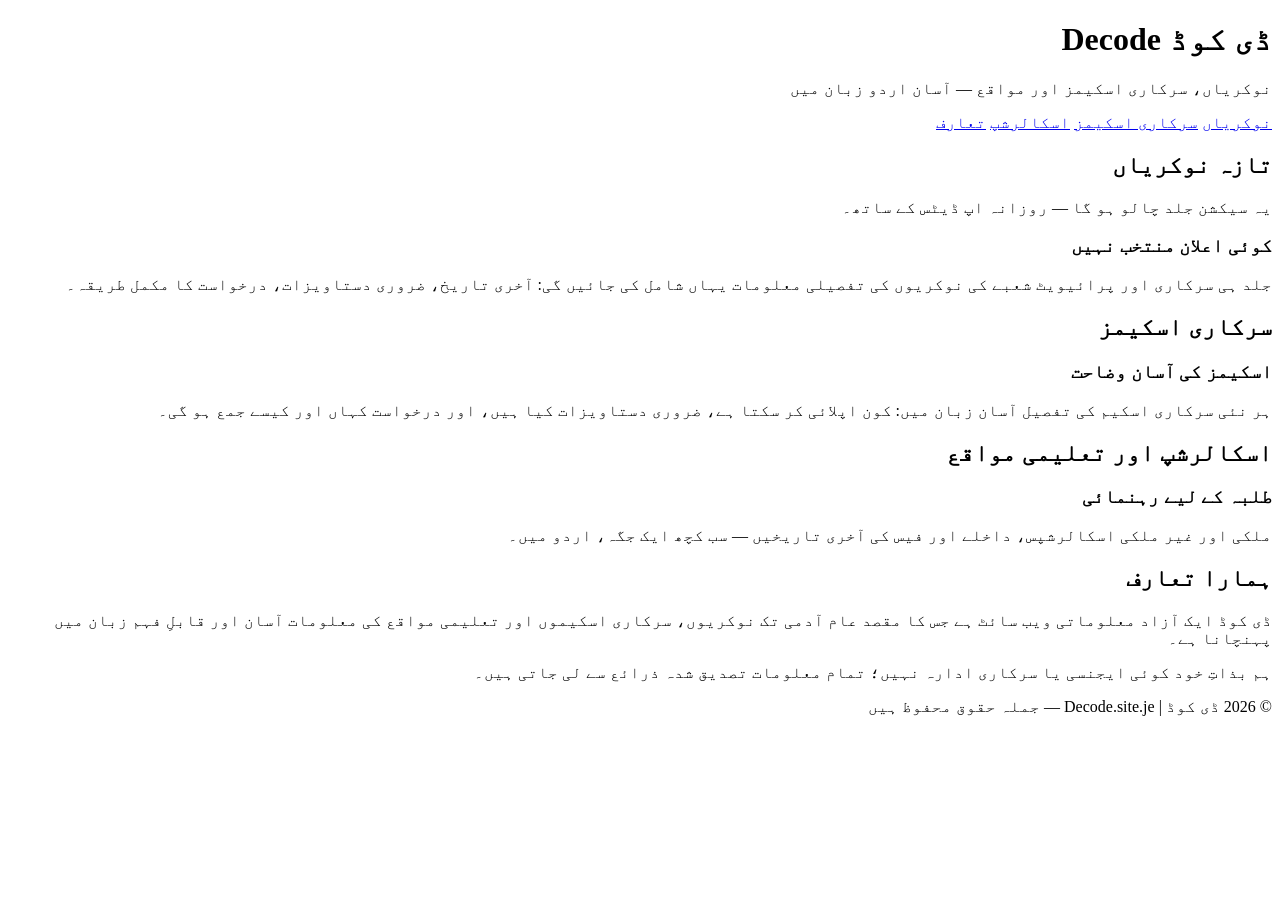
==== index.html @ 31a3ea51 "index.html" ====
<!DOCTYPE html>
<html lang="ur" dir="rtl">
<head>
<meta charset="UTF-8">
<meta name="viewport" content="width=device-width, initial-scale=1.0">
<meta name="description" content="ڈی کوڈ — نوکریاں، سرکاری اسکیمز اور تعلیمی مواقع کی تازہ معلومات آسان اردو زبان میں">
<title>ڈی کوڈ | Decode — نوکریاں اور اسکیمز کی معلومات</title>
<link rel="stylesheet" href="style.css">
</head>
<body>
<header>
<div class="container">
<h1 class="logo">ڈی کوڈ <span>Decode</span></h1>
<p class="tagline">نوکریاں، سرکاری اسکیمز اور مواقع — آسان اردو زبان میں</p>
</div>
</header>

<nav>
<div class="container">
<a href="#jobs">نوکریاں</a>
<a href="#schemes">سرکاری اسکیمز</a>
<a href="#scholarships">اسکالرشپ</a>
<a href="#about">تعارف</a>
</div>
</nav>

<main class="container">

<section id="jobs">
<h2>تازہ نوکریاں</h2>
<p class="note">یہ سیکشن جلد چالو ہو گا — روزانہ اپ ڈیٹس کے ساتھ۔</p>

<article class="card">
<h3>کوئی اعلان منتخب نہیں</h3>
<p>جلد ہی سرکاری اور پرائیویٹ شعبے کی نوکریوں کی تفصیلی معلومات یہاں شامل کی جائیں گی: آخری تاریخ، ضروری دستاویزات، درخواست کا مکمل طریقہ۔</p>
</article>
</section>

<section id="schemes">
<h2>سرکاری اسکیمز</h2>

<article class="card">
<h3>اسکیمز کی آسان وضاحت</h3>
<p>ہر نئی سرکاری اسکیم کی تفصیل آسان زبان میں: کون اپلائی کر سکتا ہے، ضروری دستاویزات کیا ہیں، اور درخواست کہاں اور کیسے جمع ہو گی۔</p>
</article>
</section>

<section id="scholarships">
<h2>اسکالرشپ اور تعلیمی مواقع</h2>

<article class="card">
<h3>طلبہ کے لیے رہنمائی</h3>
<p>ملکی اور غیر ملکی اسکالرشپس، داخلے اور فیس کی آخری تاریخیں — سب کچھ ایک جگہ، اردو میں۔</p>
</article>
</section>

<section id="about">
<h2>ہمارا تعارف</h2>
<p>ڈی کوڈ ایک آزاد معلوماتی ویب سائٹ ہے جس کا مقصد عام آدمی تک نوکریوں، سرکاری اسکیموں اور تعلیمی مواقع کی معلومات آسان اور قابلِ فہم زبان میں پہنچانا ہے۔</p>
<p>ہم بذاتِ خود کوئی ایجنسی یا سرکاری ادارہ نہیں؛ تمام معلومات تصدیق شدہ ذرائع سے لی جاتی ہیں۔</p>
</section>

</main>

<footer>
<div class="container">
<p>© 2026 ڈی کوڈ | Decode.site.je — جملہ حقوق محفوظ ہیں</p>
</div>
</footer>
</body>
</html>
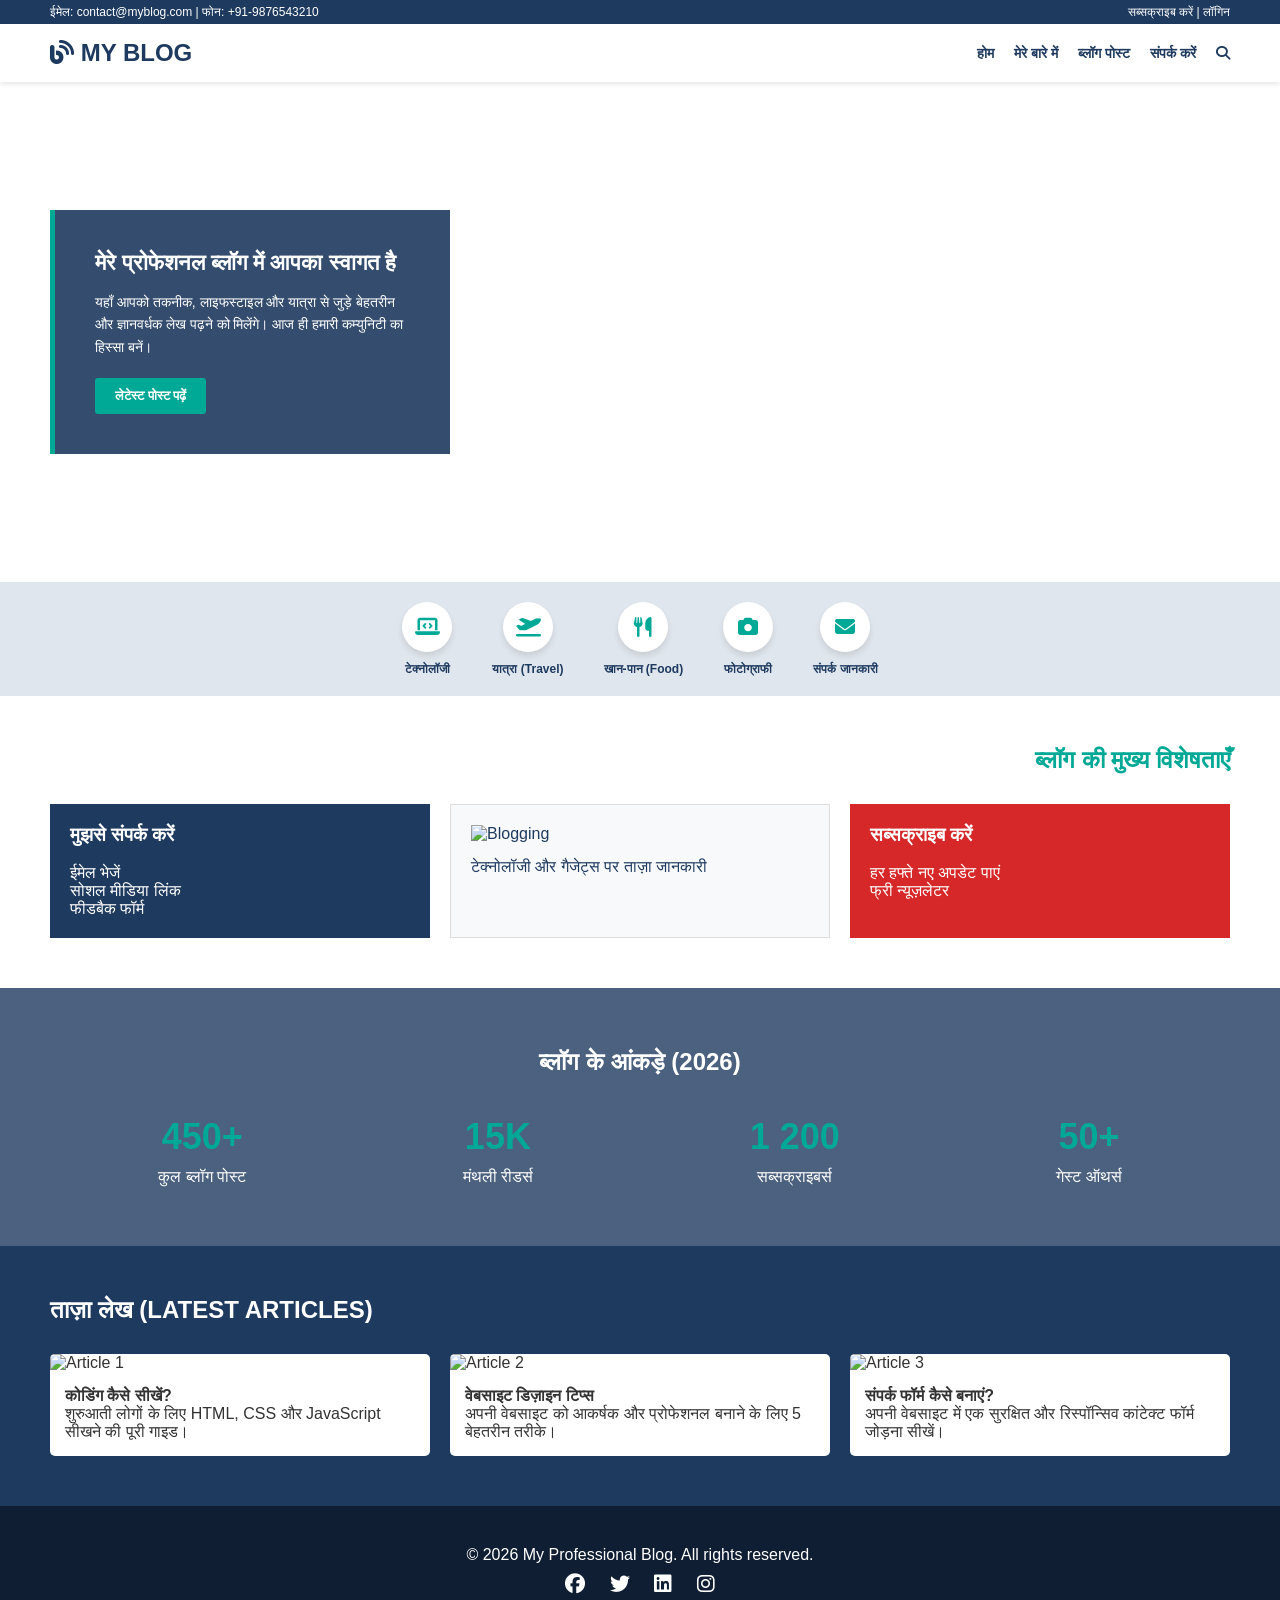
==== commit 009b9da0: "Add files via upload" ====
--- a/index.html
+++ b/index.html
@@ -1,71 +1,364 @@
 <!DOCTYPE html>
-<html lang="ur" dir="rtl">
+<html lang="hi">
 <head>
-<meta charset="UTF-8">
-<meta name="viewport" content="width=device-width, initial-scale=1.0">
-<meta name="description" content="ڈی کوڈ — نوکریاں، سرکاری اسکیمز اور تعلیمی مواقع کی تازہ معلومات آسان اردو زبان میں">
-<title>ڈی کوڈ | Decode — نوکریاں اور اسکیمز کی معلومات</title>
-<link rel="stylesheet" href="style.css">
+    <meta charset="UTF-8">
+    <meta name="viewport" content="width=device-width, initial-scale=1.0">
+    <title>My Professional Blog</title>
+    <!-- Font Awesome for Icons -->
+    <link rel="stylesheet" href="https://cdnjs.cloudflare.com/ajax/libs/font-awesome/6.4.0/css/all.min.css">
+    <style>
+        /* CSS Variables & Reset */
+        :root {
+            --primary-blue: #1e3a5f;
+            --accent-teal: #00a896;
+            --bg-light: #f8f9fa;
+            --text-dark: #333;
+            --text-light: #fff;
+        }
+        * {
+            margin: 0;
+            padding: 0;
+            box-sizing: border-box;
+            font-family: 'Segoe UI', Tahoma, Geneva, Verdana, sans-serif;
+        }
+        body {
+            background-color: var(--text-light);
+            color: var(--text-dark);
+        }
+        a {
+            text-decoration: none;
+            color: inherit;
+        }
+
+        /* Top Header */
+        .top-bar {
+            background-color: var(--primary-blue);
+            color: var(--text-light);
+            display: flex;
+            justify-content: space-between;
+            padding: 5px 50px;
+            font-size: 12px;
+        }
+        
+        /* Main Navigation */
+        header {
+            display: flex;
+            justify-content: space-between;
+            align-items: center;
+            padding: 15px 50px;
+            background-color: var(--text-light);
+            box-shadow: 0 2px 5px rgba(0,0,0,0.1);
+        }
+        .logo {
+            font-size: 24px;
+            font-weight: bold;
+            color: var(--primary-blue);
+        }
+        nav ul {
+            list-style: none;
+            display: flex;
+            gap: 20px;
+        }
+        nav ul li a {
+            font-weight: 600;
+            font-size: 14px;
+            color: var(--primary-blue);
+            text-transform: uppercase;
+        }
+
+        /* Hero Section */
+        .hero {
+            position: relative;
+            height: 500px;
+            background: url('https://images.unsplash.com/photo-1499750310107-5fef28a66643?ixlib=rb-4.0.3&auto=format&fit=crop&w=1920&q=80') center/cover no-repeat;
+            display: flex;
+            align-items: center;
+            padding-left: 50px;
+        }
+        .hero-card {
+            background-color: rgba(30, 58, 95, 0.9);
+            color: var(--text-light);
+            padding: 40px;
+            width: 400px;
+            border-left: 5px solid var(--accent-teal);
+        }
+        .hero-card h2 {
+            margin-bottom: 15px;
+            font-size: 22px;
+        }
+        .hero-card p {
+            font-size: 14px;
+            line-height: 1.6;
+            margin-bottom: 20px;
+        }
+        .btn {
+            background-color: var(--accent-teal);
+            color: white;
+            padding: 10px 20px;
+            border: none;
+            cursor: pointer;
+            font-weight: bold;
+            border-radius: 3px;
+        }
+
+        /* Quick Access Bar (Categories) */
+        .quick-access {
+            display: flex;
+            justify-content: center;
+            background-color: #e0e6ed;
+            padding: 20px 50px;
+            gap: 40px;
+        }
+        .qa-item {
+            display: flex;
+            flex-direction: column;
+            align-items: center;
+            font-size: 12px;
+            color: var(--primary-blue);
+            font-weight: bold;
+            text-align: center;
+        }
+        .qa-icon {
+            background: white;
+            width: 50px;
+            height: 50px;
+            border-radius: 50%;
+            display: flex;
+            justify-content: center;
+            align-items: center;
+            font-size: 20px;
+            margin-bottom: 10px;
+            color: var(--accent-teal);
+            box-shadow: 0 4px 6px rgba(0,0,0,0.1);
+        }
+
+        /* Featured Section */
+        .services {
+            padding: 50px;
+        }
+        .section-title {
+            text-align: right;
+            color: var(--accent-teal);
+            margin-bottom: 30px;
+            font-size: 24px;
+            text-transform: uppercase;
+        }
+        .services-grid {
+            display: grid;
+            grid-template-columns: repeat(3, 1fr);
+            gap: 20px;
+        }
+        .service-box {
+            background: var(--primary-blue);
+            color: white;
+            padding: 20px;
+        }
+        .service-box.light {
+            background: var(--bg-light);
+            color: var(--primary-blue);
+            border: 1px solid #ddd;
+        }
+        .service-box.accent {
+            background: #d62828;
+        }
+        .service-box img {
+            width: 100%;
+            height: 150px;
+            object-fit: cover;
+            margin-bottom: 15px;
+        }
+
+        /* Stats Section */
+        .stats-section {
+            background: linear-gradient(rgba(30,58,95,0.8), rgba(30,58,95,0.8)), url('https://images.unsplash.com/photo-1432821596592-e2c18b78144f?ixlib=rb-4.0.3&auto=format&fit=crop&w=1920&q=80') fixed center/cover;
+            color: white;
+            padding: 60px 50px;
+            text-align: center;
+        }
+        .stats-grid {
+            display: flex;
+            justify-content: space-around;
+            margin-top: 40px;
+        }
+        .stat-item h3 {
+            font-size: 36px;
+            color: var(--accent-teal);
+            margin-bottom: 10px;
+        }
+
+        /* Blog Articles Section */
+        .news-section {
+            background-color: var(--primary-blue);
+            padding: 50px;
+            color: white;
+        }
+        .news-grid {
+            display: grid;
+            grid-template-columns: repeat(3, 1fr);
+            gap: 20px;
+            margin-top: 30px;
+        }
+        .news-card {
+            background: white;
+            color: var(--text-dark);
+            border-radius: 5px;
+            overflow: hidden;
+        }
+        .news-card img {
+            width: 100%;
+            height: 180px;
+            object-fit: cover;
+        }
+        .news-content {
+            padding: 15px;
+        }
+
+        /* Footer */
+        footer {
+            background-color: #0f1e32;
+            color: white;
+            padding: 40px 50px;
+            text-align: center;
+        }
+    </style>
 </head>
 <body>
-<header>
-<div class="container">
-<h1 class="logo">ڈی کوڈ <span>Decode</span></h1>
-<p class="tagline">نوکریاں، سرکاری اسکیمز اور مواقع — آسان اردو زبان میں</p>
-</div>
-</header>
-
-<nav>
-<div class="container">
-<a href="#jobs">نوکریاں</a>
-<a href="#schemes">سرکاری اسکیمز</a>
-<a href="#scholarships">اسکالرشپ</a>
-<a href="#about">تعارف</a>
-</div>
-</nav>
-
-<main class="container">
-
-<section id="jobs">
-<h2>تازہ نوکریاں</h2>
-<p class="note">یہ سیکشن جلد چالو ہو گا — روزانہ اپ ڈیٹس کے ساتھ۔</p>
-
-<article class="card">
-<h3>کوئی اعلان منتخب نہیں</h3>
-<p>جلد ہی سرکاری اور پرائیویٹ شعبے کی نوکریوں کی تفصیلی معلومات یہاں شامل کی جائیں گی: آخری تاریخ، ضروری دستاویزات، درخواست کا مکمل طریقہ۔</p>
-</article>
-</section>
-
-<section id="schemes">
-<h2>سرکاری اسکیمز</h2>
-
-<article class="card">
-<h3>اسکیمز کی آسان وضاحت</h3>
-<p>ہر نئی سرکاری اسکیم کی تفصیل آسان زبان میں: کون اپلائی کر سکتا ہے، ضروری دستاویزات کیا ہیں، اور درخواست کہاں اور کیسے جمع ہو گی۔</p>
-</article>
-</section>
-
-<section id="scholarships">
-<h2>اسکالرشپ اور تعلیمی مواقع</h2>
-
-<article class="card">
-<h3>طلبہ کے لیے رہنمائی</h3>
-<p>ملکی اور غیر ملکی اسکالرشپس، داخلے اور فیس کی آخری تاریخیں — سب کچھ ایک جگہ، اردو میں۔</p>
-</article>
-</section>
-
-<section id="about">
-<h2>ہمارا تعارف</h2>
-<p>ڈی کوڈ ایک آزاد معلوماتی ویب سائٹ ہے جس کا مقصد عام آدمی تک نوکریوں، سرکاری اسکیموں اور تعلیمی مواقع کی معلومات آسان اور قابلِ فہم زبان میں پہنچانا ہے۔</p>
-<p>ہم بذاتِ خود کوئی ایجنسی یا سرکاری ادارہ نہیں؛ تمام معلومات تصدیق شدہ ذرائع سے لی جاتی ہیں۔</p>
-</section>
-
-</main>
-
-<footer>
-<div class="container">
-<p>© 2026 ڈی کوڈ | Decode.site.je — جملہ حقوق محفوظ ہیں</p>
-</div>
-</footer>
+
+    <!-- Top Bar (Contact Info) -->
+    <div class="top-bar">
+        <div>ईमेल: contact@myblog.com | फोन: +91-9876543210</div>
+        <div>सब्सक्राइब करें | लॉगिन</div>
+    </div>
+
+    <!-- Header Navigation -->
+    <header>
+        <div class="logo">
+            <i class="fas fa-blog"></i> MY BLOG
+        </div>
+        <nav>
+            <ul>
+                <li><a href="#">होम</a></li>
+                <li><a href="#">मेरे बारे में</a></li>
+                <li><a href="#">ब्लॉग पोस्ट</a></li>
+                <li><a href="#">संपर्क करें</a></li>
+                <li><a href="#"><i class="fas fa-search"></i></a></li>
+            </ul>
+        </nav>
+    </header>
+
+    <!-- Hero Section -->
+    <section class="hero">
+        <div class="hero-card">
+            <h2>मेरे प्रोफेशनल ब्लॉग में आपका स्वागत है</h2>
+            <p>यहाँ आपको तकनीक, लाइफस्टाइल और यात्रा से जुड़े बेहतरीन और ज्ञानवर्धक लेख पढ़ने को मिलेंगे। आज ही हमारी कम्युनिटी का हिस्सा बनें।</p>
+            <button class="btn">लेटेस्ट पोस्ट पढ़ें</button>
+        </div>
+    </section>
+
+    <!-- Quick Access (Blog Categories) -->
+    <section class="quick-access">
+        <div class="qa-item">
+            <div class="qa-icon"><i class="fas fa-laptop-code"></i></div>
+            टेक्नोलॉजी
+        </div>
+        <div class="qa-item">
+            <div class="qa-icon"><i class="fas fa-plane-departure"></i></div>
+            यात्रा (Travel)
+        </div>
+        <div class="qa-item">
+            <div class="qa-icon"><i class="fas fa-utensils"></i></div>
+            खान-पान (Food)
+        </div>
+        <div class="qa-item">
+            <div class="qa-icon"><i class="fas fa-camera"></i></div>
+            फोटोग्राफी
+        </div>
+        <div class="qa-item">
+            <div class="qa-icon"><i class="fas fa-envelope"></i></div>
+            संपर्क जानकारी
+        </div>
+    </section>
+
+    <!-- Featured Section -->
+    <section class="services">
+        <h2 class="section-title">ब्लॉग की मुख्य विशेषताएँ</h2>
+        <div class="services-grid">
+            <div class="service-box">
+                <h3>मुझसे संपर्क करें</h3>
+                <p><br>ईमेल भेजें<br>सोशल मीडिया लिंक<br>फीडबैक फॉर्म</p>
+            </div>
+            <div class="service-box light">
+                <img src="https://images.unsplash.com/photo-1486312338219-ce68d2c6f44d?ixlib=rb-4.0.3&auto=format&fit=crop&w=600&q=80" alt="Blogging">
+                <p>टेक्नोलॉजी और गैजेट्स पर ताज़ा जानकारी</p>
+            </div>
+            <div class="service-box accent">
+                <h3>सब्सक्राइब करें</h3>
+                <p><br>हर हफ्ते नए अपडेट पाएं<br>फ्री न्यूज़लेटर</p>
+            </div>
+        </div>
+    </section>
+
+    <!-- Key Figures Section -->
+    <section class="stats-section">
+        <h2>ब्लॉग के आंकड़े (2026)</h2>
+        <div class="stats-grid">
+            <div class="stat-item">
+                <h3>450+</h3>
+                <p>कुल ब्लॉग पोस्ट</p>
+            </div>
+            <div class="stat-item">
+                <h3>15K</h3>
+                <p>मंथली रीडर्स</p>
+            </div>
+            <div class="stat-item">
+                <h3>1 200</h3>
+                <p>सब्सक्राइबर्स</p>
+            </div>
+            <div class="stat-item">
+                <h3>50+</h3>
+                <p>गेस्ट ऑथर्स</p>
+            </div>
+        </div>
+    </section>
+
+    <!-- News Section (Latest Articles) -->
+    <section class="news-section">
+        <h2>ताज़ा लेख (LATEST ARTICLES)</h2>
+        <div class="news-grid">
+            <div class="news-card">
+                <img src="https://images.unsplash.com/photo-1498050108023-c5249f4df085?ixlib=rb-4.0.3&auto=format&fit=crop&w=600&q=80" alt="Article 1">
+                <div class="news-content">
+                    <h4>कोडिंग कैसे सीखें?</h4>
+                    <p>शुरुआती लोगों के लिए HTML, CSS और JavaScript सीखने की पूरी गाइड।</p>
+                </div>
+            </div>
+            <div class="news-card">
+                <img src="https://images.unsplash.com/photo-1504280741564-f65bea69e1bc?ixlib=rb-4.0.3&auto=format&fit=crop&w=600&q=80" alt="Article 2">
+                <div class="news-content">
+                    <h4>वेबसाइट डिज़ाइन टिप्स</h4>
+                    <p>अपनी वेबसाइट को आकर्षक और प्रोफेशनल बनाने के लिए 5 बेहतरीन तरीके।</p>
+                </div>
+            </div>
+            <div class="news-card">
+                <img src="https://images.unsplash.com/photo-1555421689-d68471e189f2?ixlib=rb-4.0.3&auto=format&fit=crop&w=600&q=80" alt="Article 3">
+                <div class="news-content">
+                    <h4>संपर्क फॉर्म कैसे बनाएं?</h4>
+                    <p>अपनी वेबसाइट में एक सुरक्षित और रिस्पॉन्सिव कांटेक्ट फॉर्म जोड़ना सीखें।</p>
+                </div>
+            </div>
+        </div>
+    </section>
+
+    <!-- Footer -->
+    <footer>
+        <p>&copy; 2026 My Professional Blog. All rights reserved.</p>
+        <p style="margin-top: 10px;">
+            <i class="fab fa-facebook" style="font-size: 20px; margin: 0 10px;"></i>
+            <i class="fab fa-twitter" style="font-size: 20px; margin: 0 10px;"></i>
+            <i class="fab fa-linkedin" style="font-size: 20px; margin: 0 10px;"></i>
+            <i class="fab fa-instagram" style="font-size: 20px; margin: 0 10px;"></i>
+        </p>
+    </footer>
+
 </body>
 </html>
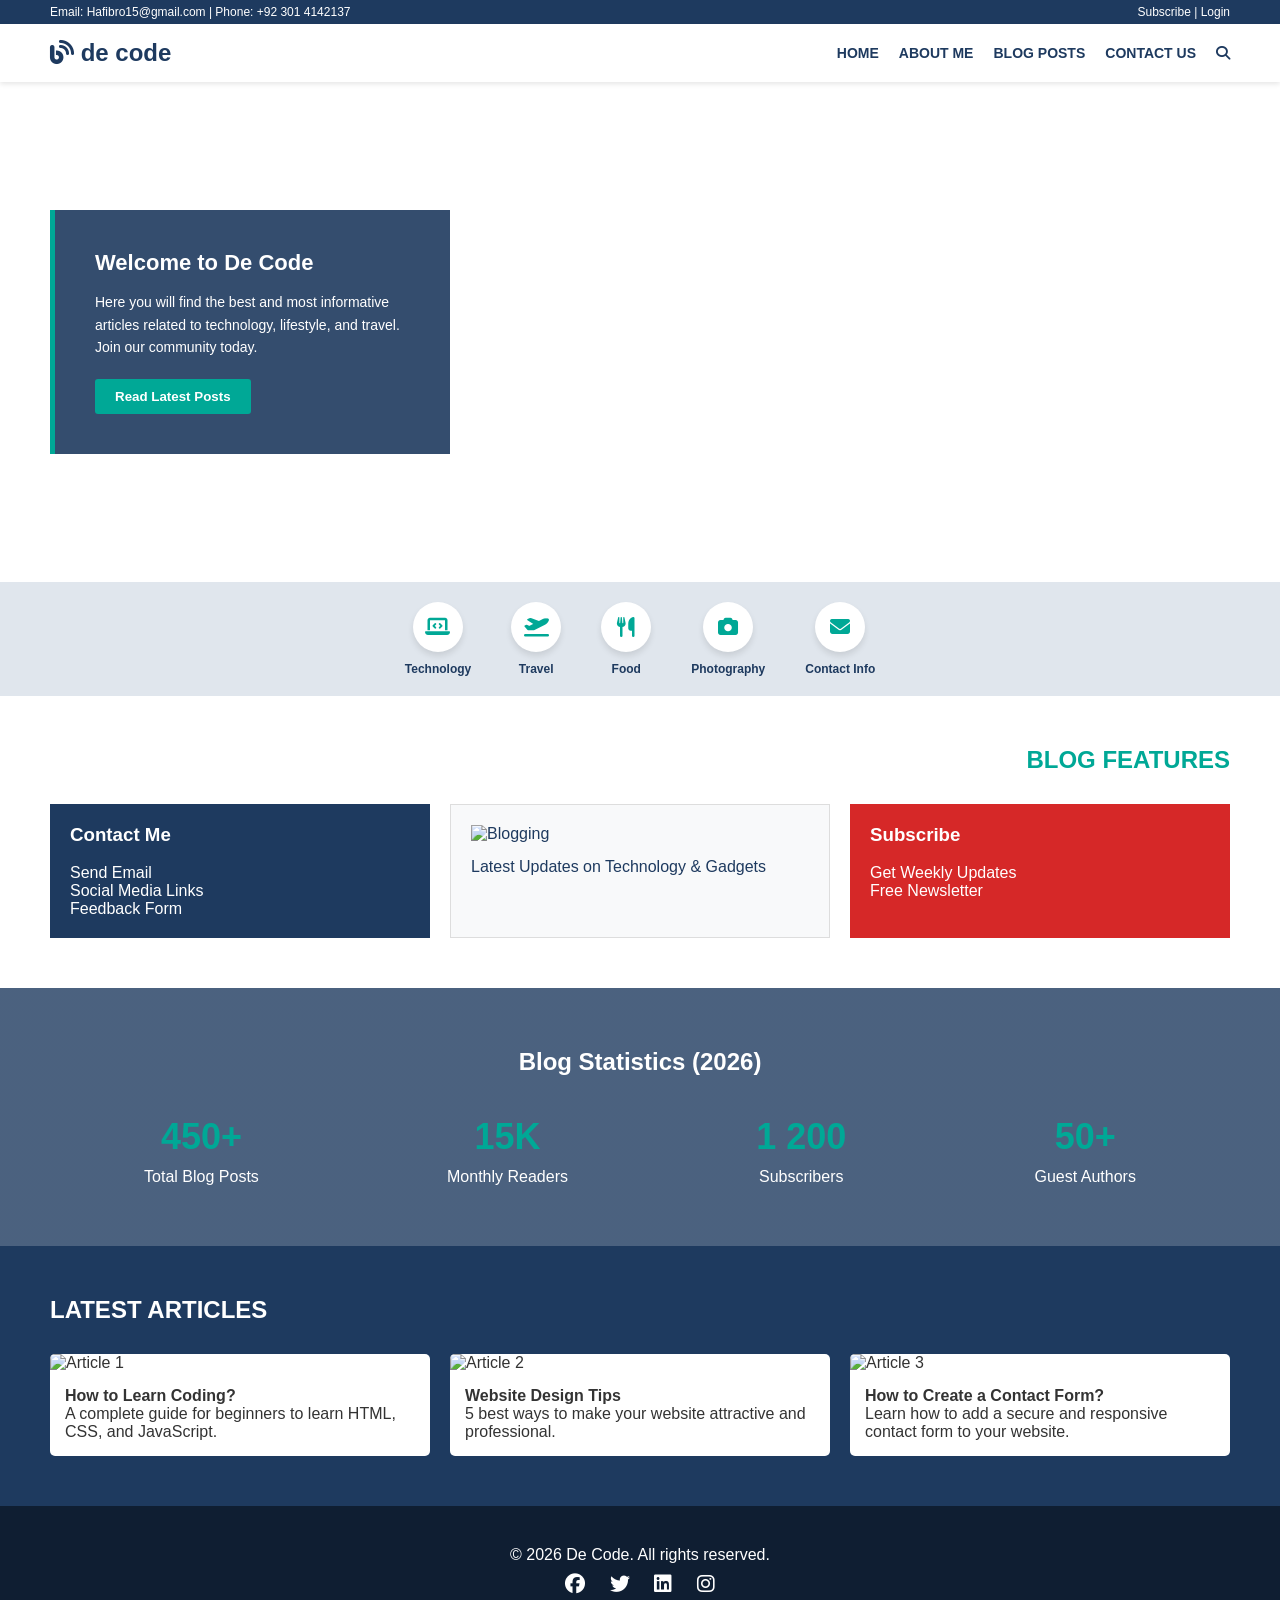
==== commit cd1463ae: "Change language and content from Hindi to English Updated the website's language and content from Hi" ====
--- a/index.html
+++ b/index.html
@@ -1,9 +1,10 @@
+
 <!DOCTYPE html>
-<html lang="hi">
+<html lang="en">
 <head>
     <meta charset="UTF-8">
     <meta name="viewport" content="width=device-width, initial-scale=1.0">
-    <title>My Professional Blog</title>
+    <title>De Code</title>
     <!-- Font Awesome for Icons -->
     <link rel="stylesheet" href="https://cdnjs.cloudflare.com/ajax/libs/font-awesome/6.4.0/css/all.min.css">
     <style>
@@ -226,21 +227,21 @@
 
     <!-- Top Bar (Contact Info) -->
     <div class="top-bar">
-        <div>ईमेल: contact@myblog.com | फोन: +91-9876543210</div>
-        <div>सब्सक्राइब करें | लॉगिन</div>
+        <div>Email: Hafibro15@gmail.com | Phone: +92 301 4142137</div>
+        <div>Subscribe | Login</div>
     </div>
 
     <!-- Header Navigation -->
     <header>
         <div class="logo">
-            <i class="fas fa-blog"></i> MY BLOG
+            <i class="fas fa-blog"></i> de code
         </div>
         <nav>
             <ul>
-                <li><a href="#">होम</a></li>
-                <li><a href="#">मेरे बारे में</a></li>
-                <li><a href="#">ब्लॉग पोस्ट</a></li>
-                <li><a href="#">संपर्क करें</a></li>
+                <li><a href="#">Home</a></li>
+                <li><a href="#">About Me</a></li>
+                <li><a href="#">Blog Posts</a></li>
+                <li><a href="#">Contact Us</a></li>
                 <li><a href="#"><i class="fas fa-search"></i></a></li>
             </ul>
         </nav>
@@ -249,9 +250,9 @@
     <!-- Hero Section -->
     <section class="hero">
         <div class="hero-card">
-            <h2>मेरे प्रोफेशनल ब्लॉग में आपका स्वागत है</h2>
-            <p>यहाँ आपको तकनीक, लाइफस्टाइल और यात्रा से जुड़े बेहतरीन और ज्ञानवर्धक लेख पढ़ने को मिलेंगे। आज ही हमारी कम्युनिटी का हिस्सा बनें।</p>
-            <button class="btn">लेटेस्ट पोस्ट पढ़ें</button>
+            <h2>Welcome to De Code</h2>
+            <p>Here you will find the best and most informative articles related to technology, lifestyle, and travel. Join our community today.</p>
+            <button class="btn">Read Latest Posts</button>
         </div>
     </section>
 
@@ -259,91 +260,91 @@
     <section class="quick-access">
         <div class="qa-item">
             <div class="qa-icon"><i class="fas fa-laptop-code"></i></div>
-            टेक्नोलॉजी
+            Technology
         </div>
         <div class="qa-item">
             <div class="qa-icon"><i class="fas fa-plane-departure"></i></div>
-            यात्रा (Travel)
+            Travel
         </div>
         <div class="qa-item">
             <div class="qa-icon"><i class="fas fa-utensils"></i></div>
-            खान-पान (Food)
+            Food
         </div>
         <div class="qa-item">
             <div class="qa-icon"><i class="fas fa-camera"></i></div>
-            फोटोग्राफी
+            Photography
         </div>
         <div class="qa-item">
             <div class="qa-icon"><i class="fas fa-envelope"></i></div>
-            संपर्क जानकारी
+            Contact Info
         </div>
     </section>
 
     <!-- Featured Section -->
     <section class="services">
-        <h2 class="section-title">ब्लॉग की मुख्य विशेषताएँ</h2>
+        <h2 class="section-title">Blog Features</h2>
         <div class="services-grid">
             <div class="service-box">
-                <h3>मुझसे संपर्क करें</h3>
-                <p><br>ईमेल भेजें<br>सोशल मीडिया लिंक<br>फीडबैक फॉर्म</p>
+                <h3>Contact Me</h3>
+                <p><br>Send Email<br>Social Media Links<br>Feedback Form</p>
             </div>
             <div class="service-box light">
                 <img src="https://images.unsplash.com/photo-1486312338219-ce68d2c6f44d?ixlib=rb-4.0.3&auto=format&fit=crop&w=600&q=80" alt="Blogging">
-                <p>टेक्नोलॉजी और गैजेट्स पर ताज़ा जानकारी</p>
+                <p>Latest Updates on Technology & Gadgets</p>
             </div>
             <div class="service-box accent">
-                <h3>सब्सक्राइब करें</h3>
-                <p><br>हर हफ्ते नए अपडेट पाएं<br>फ्री न्यूज़लेटर</p>
+                <h3>Subscribe</h3>
+                <p><br>Get Weekly Updates<br>Free Newsletter</p>
             </div>
         </div>
     </section>
 
     <!-- Key Figures Section -->
     <section class="stats-section">
-        <h2>ब्लॉग के आंकड़े (2026)</h2>
+        <h2>Blog Statistics (2026)</h2>
         <div class="stats-grid">
             <div class="stat-item">
                 <h3>450+</h3>
-                <p>कुल ब्लॉग पोस्ट</p>
+                <p>Total Blog Posts</p>
             </div>
             <div class="stat-item">
                 <h3>15K</h3>
-                <p>मंथली रीडर्स</p>
+                <p>Monthly Readers</p>
             </div>
             <div class="stat-item">
                 <h3>1 200</h3>
-                <p>सब्सक्राइबर्स</p>
+                <p>Subscribers</p>
             </div>
             <div class="stat-item">
                 <h3>50+</h3>
-                <p>गेस्ट ऑथर्स</p>
+                <p>Guest Authors</p>
             </div>
         </div>
     </section>
 
     <!-- News Section (Latest Articles) -->
     <section class="news-section">
-        <h2>ताज़ा लेख (LATEST ARTICLES)</h2>
+        <h2>LATEST ARTICLES</h2>
         <div class="news-grid">
             <div class="news-card">
                 <img src="https://images.unsplash.com/photo-1498050108023-c5249f4df085?ixlib=rb-4.0.3&auto=format&fit=crop&w=600&q=80" alt="Article 1">
                 <div class="news-content">
-                    <h4>कोडिंग कैसे सीखें?</h4>
-                    <p>शुरुआती लोगों के लिए HTML, CSS और JavaScript सीखने की पूरी गाइड।</p>
+                    <h4>How to Learn Coding?</h4>
+                    <p>A complete guide for beginners to learn HTML, CSS, and JavaScript.</p>
                 </div>
             </div>
             <div class="news-card">
                 <img src="https://images.unsplash.com/photo-1504280741564-f65bea69e1bc?ixlib=rb-4.0.3&auto=format&fit=crop&w=600&q=80" alt="Article 2">
                 <div class="news-content">
-                    <h4>वेबसाइट डिज़ाइन टिप्स</h4>
-                    <p>अपनी वेबसाइट को आकर्षक और प्रोफेशनल बनाने के लिए 5 बेहतरीन तरीके।</p>
+                    <h4>Website Design Tips</h4>
+                    <p>5 best ways to make your website attractive and professional.</p>
                 </div>
             </div>
             <div class="news-card">
                 <img src="https://images.unsplash.com/photo-1555421689-d68471e189f2?ixlib=rb-4.0.3&auto=format&fit=crop&w=600&q=80" alt="Article 3">
                 <div class="news-content">
-                    <h4>संपर्क फॉर्म कैसे बनाएं?</h4>
-                    <p>अपनी वेबसाइट में एक सुरक्षित और रिस्पॉन्सिव कांटेक्ट फॉर्म जोड़ना सीखें।</p>
+                    <h4>How to Create a Contact Form?</h4>
+                    <p>Learn how to add a secure and responsive contact form to your website.</p>
                 </div>
             </div>
         </div>
@@ -351,7 +352,7 @@
 
     <!-- Footer -->
     <footer>
-        <p>&copy; 2026 My Professional Blog. All rights reserved.</p>
+        <p>&copy; 2026 De Code. All rights reserved.</p>
         <p style="margin-top: 10px;">
             <i class="fab fa-facebook" style="font-size: 20px; margin: 0 10px;"></i>
             <i class="fab fa-twitter" style="font-size: 20px; margin: 0 10px;"></i>
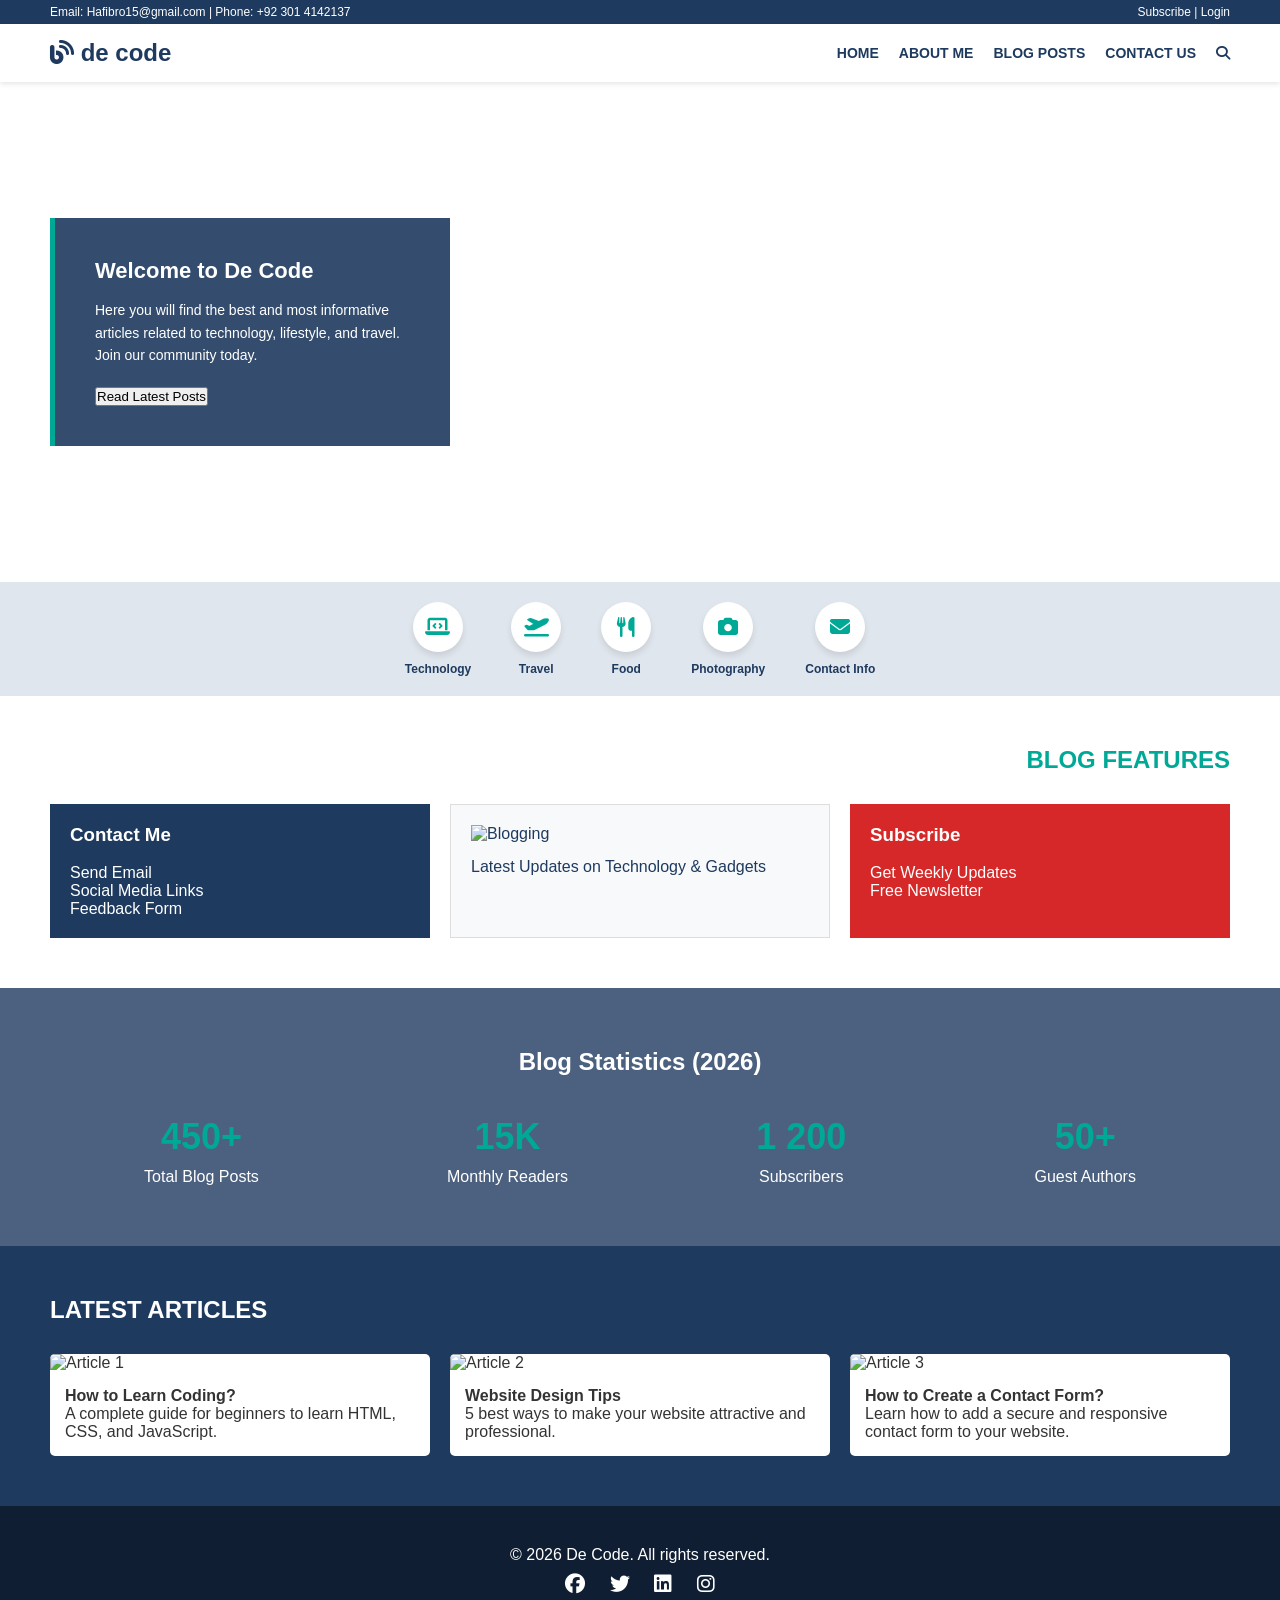
==== commit decc616f: "Update index.html" ====
--- a/index.html
+++ b/index.html
@@ -238,11 +238,11 @@
         </div>
         <nav>
             <ul>
-                <li><a href="#">Home</a></li>
-                <li><a href="#">About Me</a></li>
-                <li><a href="#">Blog Posts</a></li>
-                <li><a href="#">Contact Us</a></li>
-                <li><a href="#"><i class="fas fa-search"></i></a></li>
+                <li><a href="home.html">Home</a></li>
+                <li><a href="about.html">About Me</a></li>
+                <li><a href="blog.html">Blog Posts</a></li>
+                <li><a href="contact.html">Contact Us</a></li>
+                <li><a href="class.html"><i class="fas fa-search"></i></a></li>
             </ul>
         </nav>
     </header>
@@ -252,7 +252,7 @@
         <div class="hero-card">
             <h2>Welcome to De Code</h2>
             <p>Here you will find the best and most informative articles related to technology, lifestyle, and travel. Join our community today.</p>
-            <button class="btn">Read Latest Posts</button>
+            <button class="tesla.html">Read Latest Posts</button>
         </div>
     </section>
 
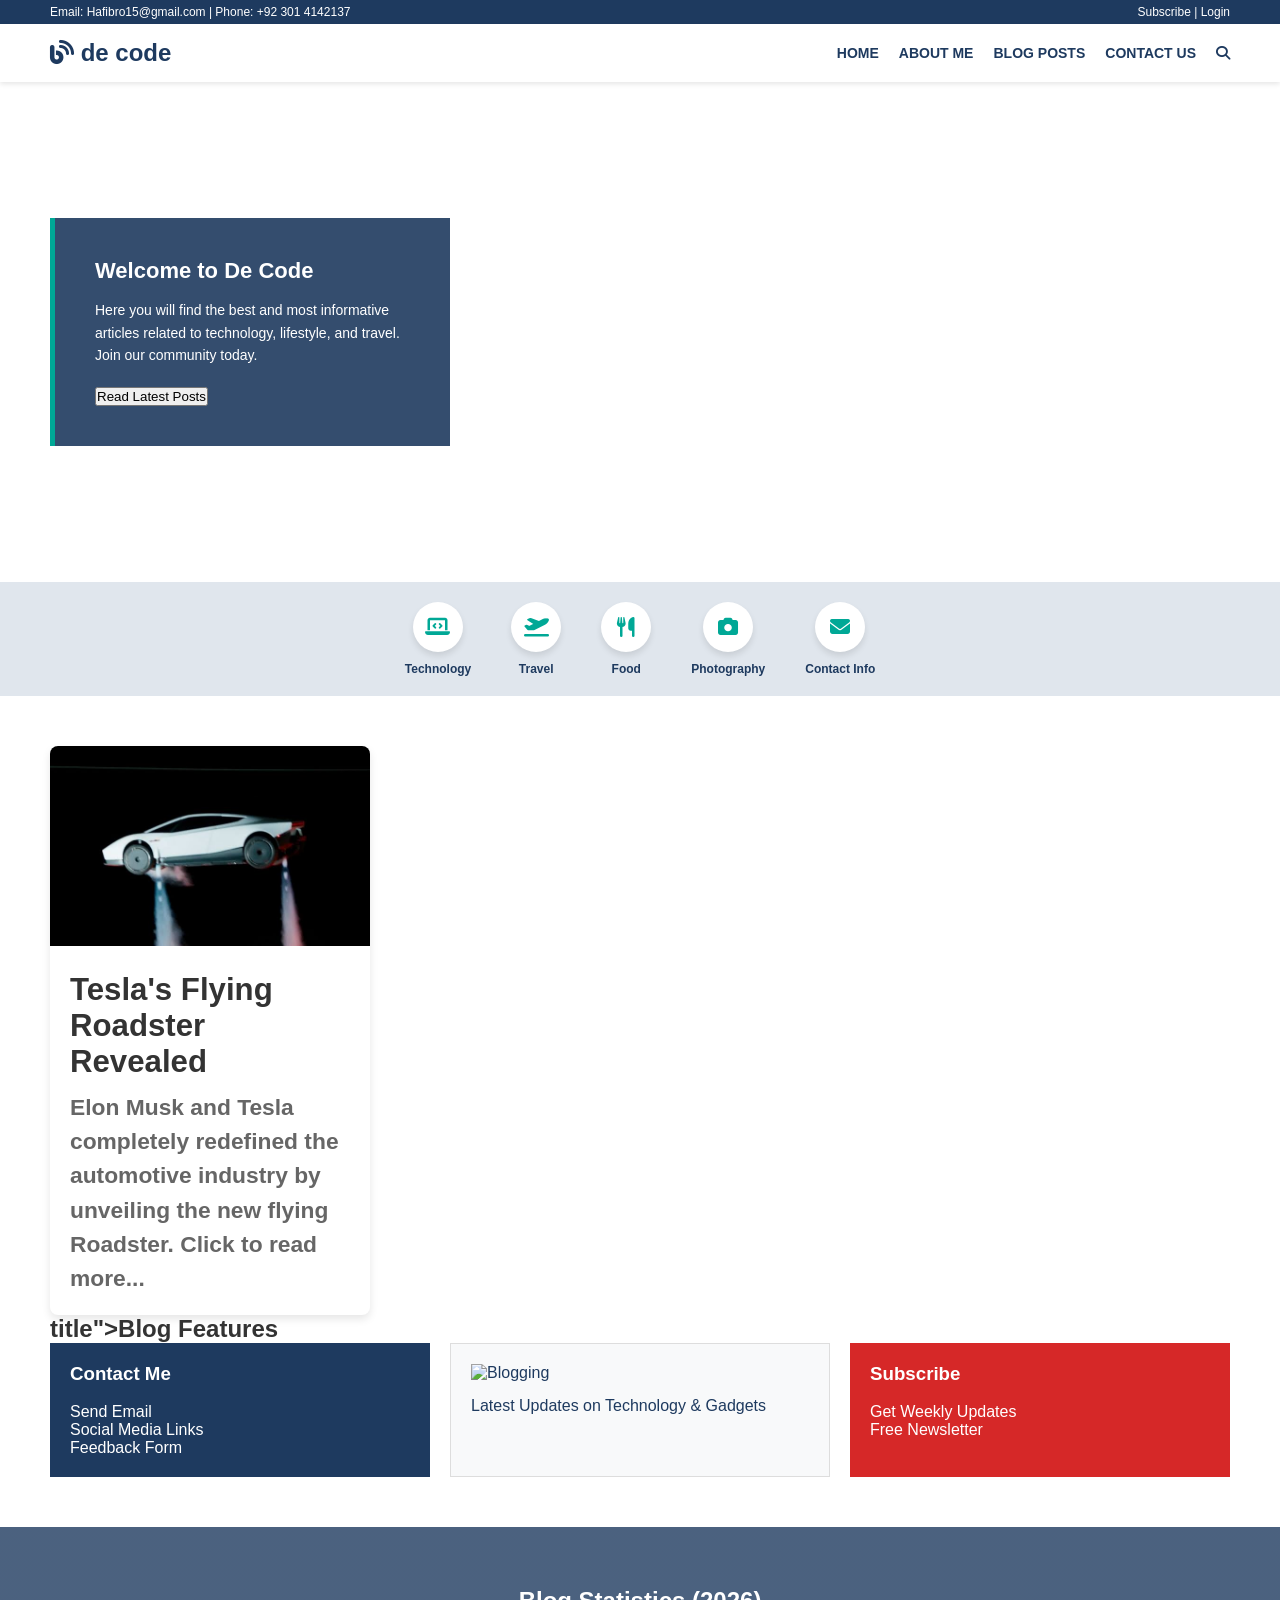
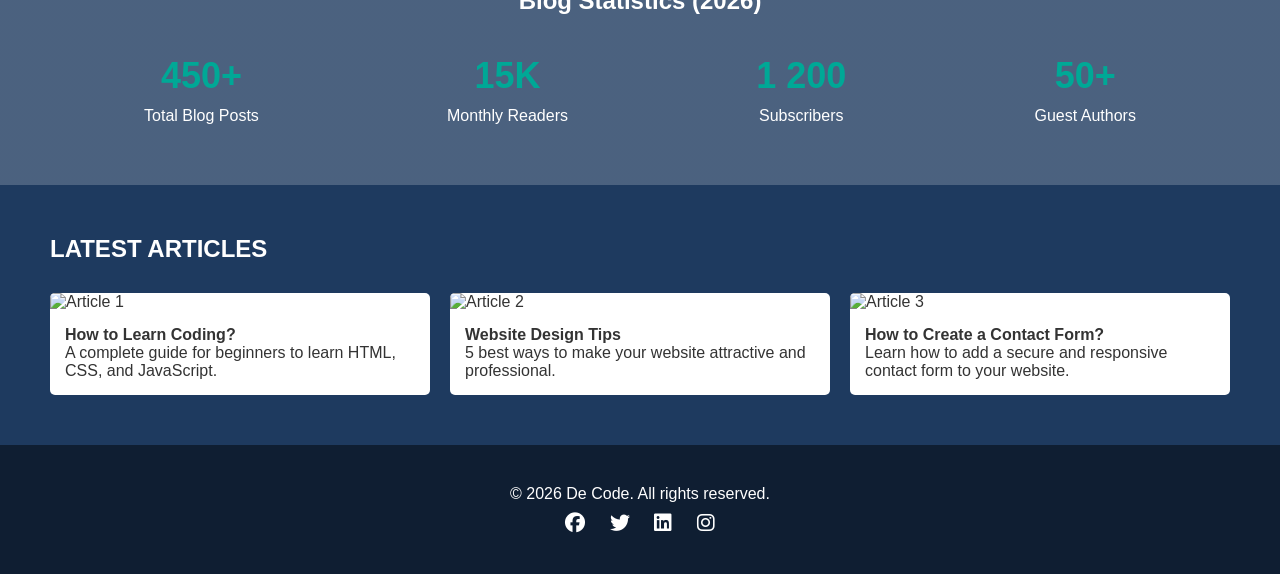
==== commit 75f947c1: "Update index.html" ====
--- a/index.html
+++ b/index.html
@@ -282,7 +282,27 @@
 
     <!-- Featured Section -->
     <section class="services">
-        <h2 class="section-title">Blog Features</h2>
+        <h2 class="section-<!-- Articles Section (Front Page) -->
+<div style="display: flex; justify-content: center; gap: 20px; flex-wrap: wrap; margin-top: 40px; padding: 20px;">
+
+    <!-- Tesla Article Card -->
+    <a href="tesla.html" style="text-decoration: none; color: inherit; background: #fff; width: 320px; border-radius: 8px; box-shadow: 0 4px 8px rgba(0,0,0,0.1); overflow: hidden; display: block; transition: transform 0.3s;">
+        
+        <!-- Tesla Image -->
+        <img src="tesla.jpg" alt="Tesla Roadster" style="width: 100%; height: 200px; object-fit: cover;">
+        
+        <!-- Article Short Text -->
+        <div style="padding: 20px;">
+            <h3 style="margin: 0 0 10px 0; color: #333; font-size: 1.3em;">Tesla's Flying Roadster Revealed</h3>
+            <p style="color: #666; font-size: 0.95em; line-height: 1.5; margin: 0;">Elon Musk and Tesla completely redefined the automotive industry by unveiling the new flying Roadster. Click to read more...</p>
+        </div>
+        
+    </a>
+
+    <!-- یہاں آپ مستقبل میں اور بھی ڈبے (Cards) لگا سکتے ہیں -->
+
+</div>
+ title">Blog Features</h2>
         <div class="services-grid">
             <div class="service-box">
                 <h3>Contact Me</h3>
@@ -300,7 +320,7 @@
     </section>
 
     <!-- Key Figures Section -->
-    <section class="stats-section">
+    <section class="stats-section"> 
         <h2>Blog Statistics (2026)</h2>
         <div class="stats-grid">
             <div class="stat-item">
